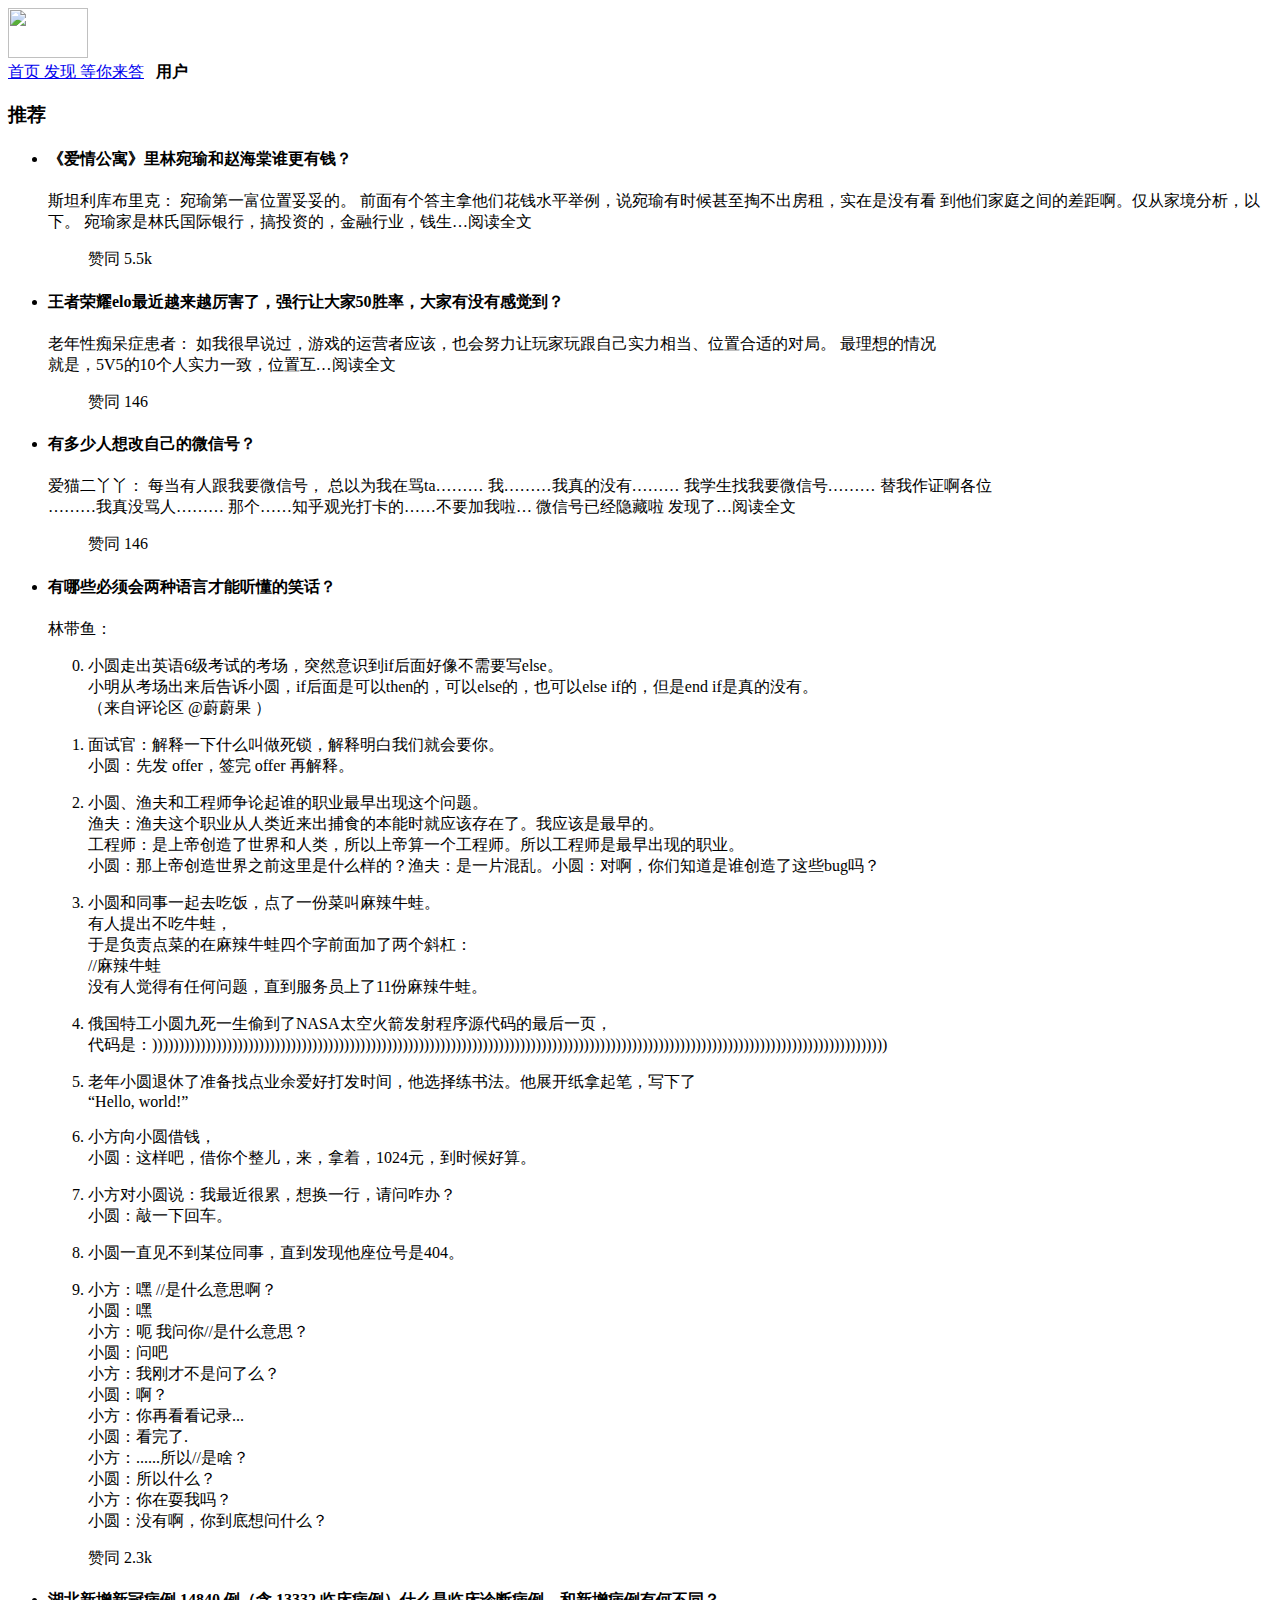
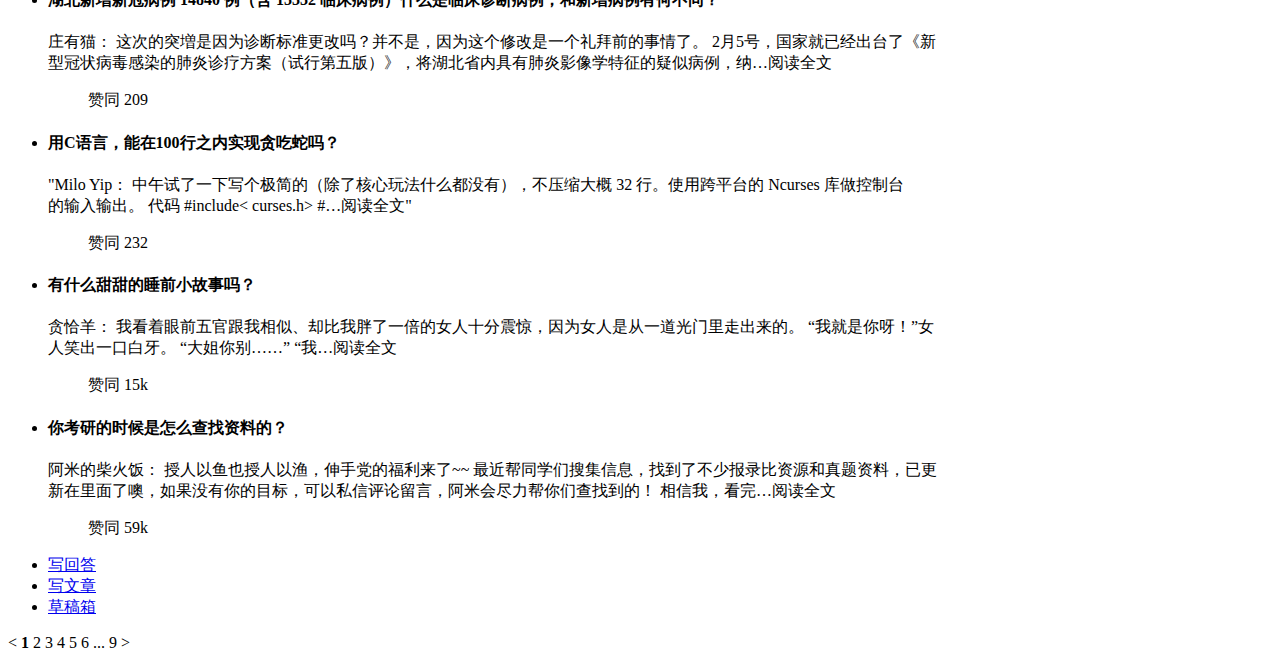
==== lab1/index.html @ 3434e895 "upload lab1" ====
<!DOCTYPE html>
<html lang="en">
<head>
    <meta charset="UTF-8">
    <title> 知乎 </title>
</head>
<body>
    <header>
        <a href = "http://www.zhihu.com">
            <img src ="images/zhuhu_logo.jpeg" width = "80"  height = "50">
        </a>
    </header>
    <nav>
        <a href = "http://www.zhihu.com"> 首页 </a>
        <a href = "http://www.zhihu.com"> 发现 </a>
        <a href = "http://www.zhihu.com"> 等你来答</a>
        <strong> &nbsp 用户 </strong>
    </nav>
    <section>
        <h3> 推荐 </h3>
        <ul>
            <li>
                <h4> 《爱情公寓》里林宛瑜和赵海棠谁更有钱？</h4>
                <p>
                    斯坦利库布里克： 宛瑜第一富位置妥妥的。 前面有个答主拿他们花钱水平举例，说宛瑜有时候甚至掏不出房租，实在是没有看 到他们家庭之间的差距啊。仅从家境分析，以下。 宛瑜家是林氏国际银行，搞投资的，金融行业，钱生…阅读全文​
                </p>
                <blockquote> 赞同 5.5k </blockquote>
            </li>
            <li>
                <h4> 王者荣耀elo最近越来越厉害了，强行让大家50胜率，大家有没有感觉到？</h4>
                <p>
                    老年性痴呆症患者： 如我很早说过，游戏的运营者应该，也会努力让玩家玩跟自己实力相当、位置合适的对局。 最理想的情况
                    <br>
                    就是，5V5的10个人实力一致，位置互…阅读全文​
                </p>
                <blockquote> 赞同 146 </blockquote>
            </li>
            <li>
                <h4> 有多少人想改自己的微信号？</h4>
                <p>
                    爱猫二丫丫： 每当有人跟我要微信号， 总以为我在骂ta……… 我………我真的没有……… 我学生找我要微信号……… 替我作证啊各位
                    <br>
                    ………我真没骂人……… 那个……知乎观光打卡的……不要加我啦… 微信号已经隐藏啦 发现了…阅读全文​
                </p>
                <blockquote> 赞同 146 </blockquote>
            </li>
            <li>
                <h4> 有哪些必须会两种语言才能听懂的笑话？</h4>
                <p>
                    林带鱼：
                </p>
                <ol start = "0">
                    <li>
                        <p>
                            小圆走出英语6级考试的考场，突然意识到if后面好像不需要写else。
                            <br>
                            小明从考场出来后告诉小圆，if后面是可以then的，可以else的，也可以else if的，但是end if是真的没有。
                            <br>
                        （来自评论区 @蔚蔚果 ）
                        </p>
                    </li>
                    <li>
                        <p>
                            面试官：解释一下什么叫做死锁，解释明白我们就会要你。
                            <br>
                            小圆：先发 offer，签完 offer 再解释。
                        </p>
                    </li>
                    <li>
                        <p>
                            小圆、渔夫和工程师争论起谁的职业最早出现这个问题。
                            <br>
                            渔夫：渔夫这个职业从人类近来出捕食的本能时就应该存在了。我应该是最早的。
                            <br>
                            工程师：是上帝创造了世界和人类，所以上帝算一个工程师。所以工程师是最早出现的职业。
                            <br>
                            小圆：那上帝创造世界之前这里是什么样的？渔夫：是一片混乱。小圆：对啊，你们知道是谁创造了这些bug吗？
                        </p>
                    </li>
                    <li>
                        <p>
                            小圆和同事一起去吃饭，点了一份菜叫麻辣牛蛙。
                            <br>
                            有人提出不吃牛蛙，
                            <br>
                            于是负责点菜的在麻辣牛蛙四个字前面加了两个斜杠：
                            <br>
                            //麻辣牛蛙
                            <br>
                            没有人觉得有任何问题，直到服务员上了11份麻辣牛蛙。
                        </p>
                    </li>
                    <li>
                        <p>
                            俄国特工小圆九死一生偷到了NASA太空火箭发射程序源代码的最后一页，
                            <br>
                            代码是：))))))))))))))))))))))))))))))))))))))))))))))))))))))))))))))))))))))))))))))))))))))))))))))))))))))))))))))))))))))))))))))))))))))))))
                        </p>
                    </li>
                    <li>
                        <p>
                            老年小圆退休了准备找点业余爱好打发时间，他选择练书法。他展开纸拿起笔，写下了
                            <br>
                            “Hello, world!”
                        </p>
                    </li>
                    <li>
                        <p>
                            小方向小圆借钱，
                            <br>
                            小圆：这样吧，借你个整儿，来，拿着，1024元，到时候好算。
                        </p>
                    </li>
                    <li>
                       <p>
                           小方对小圆说：我最近很累，想换一行，请问咋办？
                           <br>
                           小圆：敲一下回车。
                       </p>
                    </li>
                    <li>
                        <p>
                            小圆一直见不到某位同事，直到发现他座位号是404。
                        </p>
                    </li>
                    <li>
                        <p>
                            小方：嘿 //是什么意思啊？<br>
                            小圆：嘿<br>
                            小方：呃 我问你//是什么意思？<br>
                            小圆：问吧<br>
                            小方：我刚才不是问了么？<br>
                            小圆：啊？<br>
                            小方：你再看看记录...<br>
                            小圆：看完了.<br>
                            小方：......所以//是啥？<br>
                            小圆：所以什么？<br>
                            小方：你在耍我吗？<br>
                            小圆：没有啊，你到底想问什么？
                        </p>
                    </li>
                </ol>
                <blockquote> 赞同 2.3k </blockquote>
            </li>
            <li>
                <h4> 湖北新增新冠病例 14840 例（含 13332 临床病例）什么是临床诊断病例，和新增病例有何不同？ </h4>
                <p>
                    庄有猫： 这次的突増是因为诊断标准更改吗？并不是，因为这个修改是一个礼拜前的事情了。 2月5号，国家就已经出台了《新
                    <br>
                    型冠状病毒感染的肺炎诊疗方案（试行第五版）》，将湖北省内具有肺炎影像学特征的疑似病例，纳…阅读全文​
                </p>
                <blockquote> 赞同 209 </blockquote>
            </li>
            <li>
                <h4> 用C语言，能在100行之内实现贪吃蛇吗？</h4>
                <p>
                    "Milo Yip： 中午试了一下写个极简的（除了核心玩法什么都没有），不压缩大概 32 行。使用跨平台的 Ncurses 库做控制台
                    <br>
                    的输入输出。 代码 #include&lt curses.h&gt #…阅读全文​"
                </p>
                <blockquote> 赞同 232 </blockquote>
            </li>
            <li>
                <h4> 有什么甜甜的睡前小故事吗？</h4>
                <p>
                    贪恰羊： 我看着眼前五官跟我相似、却比我胖了一倍的女人十分震惊，因为女人是从一道光门里走出来的。 “我就是你呀！”女
                    <br>
                    人笑出一口白牙。 “大姐你别……” “我…阅读全文​
                </p>
                <blockquote> 赞同 15k</blockquote>
            </li>
            <li>
                <h4> 你考研的时候是怎么查找资料的？</h4>
                <p>
                    阿米的柴火饭： 授人以鱼也授人以渔，伸手党的福利来了~~ 最近帮同学们搜集信息，找到了不少报录比资源和真题资料，已更
                    <br>
                    新在里面了噢，如果没有你的目标，可以私信评论留言，阿米会尽力帮你们查找到的！ 相信我，看完…阅读全文​
                </p>
                <blockquote> 赞同 59k</blockquote>
            </li>
        </ul>
    </section>
    <aside>
        <ul>
            <li> <a href = "https://www.zhihu.com/creator/featured-question/knowledge-plan"> 写回答 </a> </li>
            <li> <a href = "https://zhuanlan.zhihu.com/write"> 写文章 </a> </li>
            <li> <a href = "https://www.zhihu.com/draft?type=answer"> 草稿箱 </a> </li>
        </ul>
    </aside>
    &lt <strong> 1 </strong> 2 3 4 5 6 ... 9 &gt
</body>
</html>
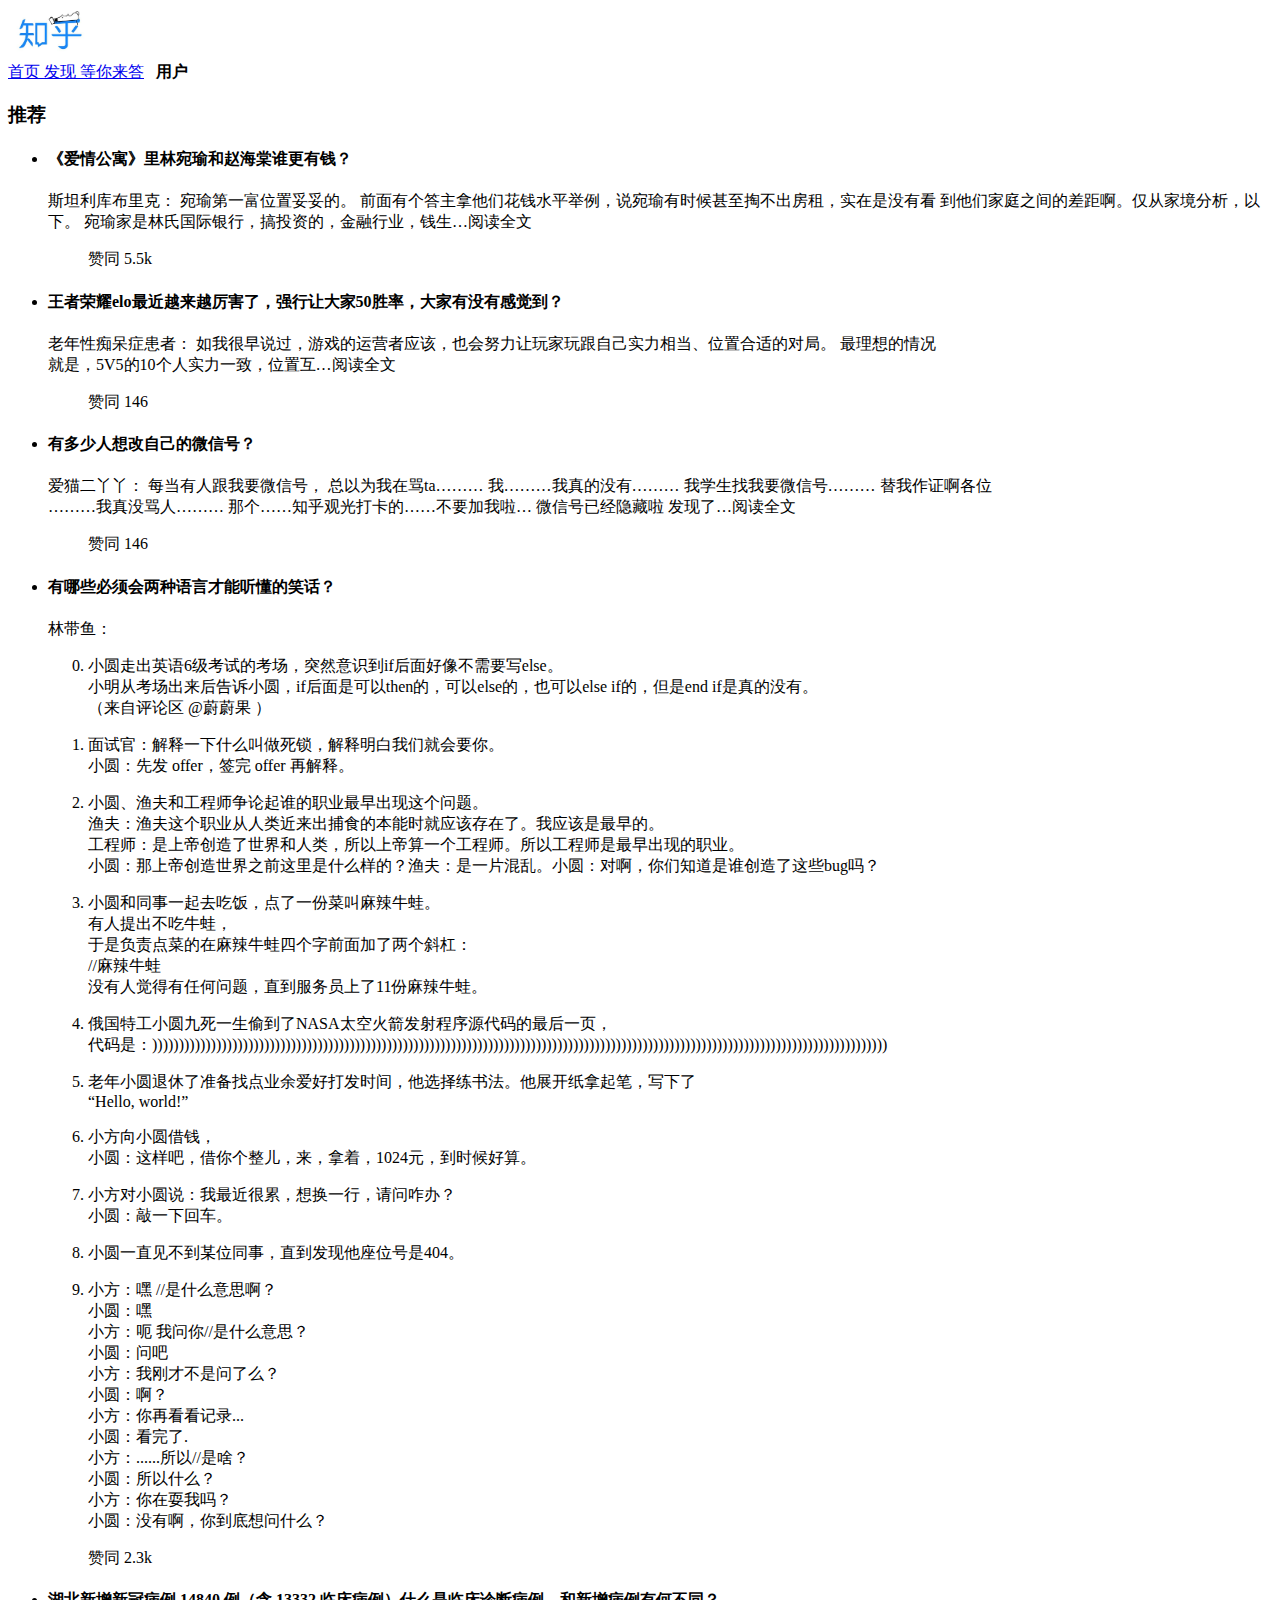
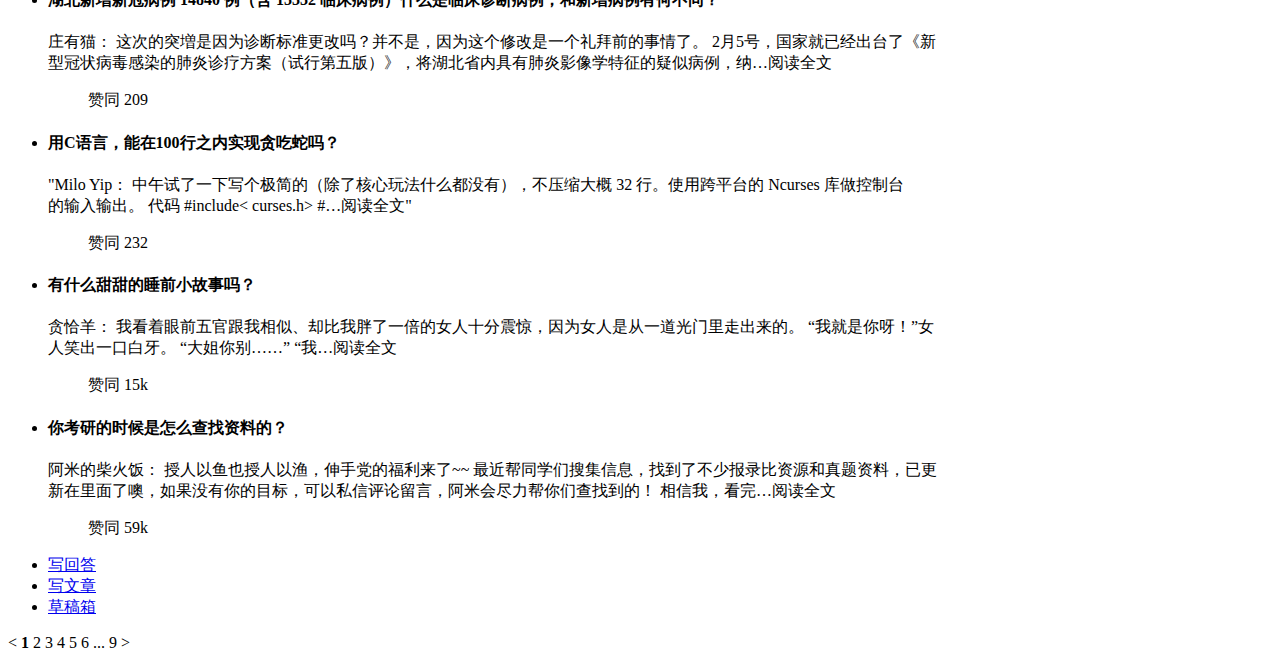
==== commit 42d16b4c: "upload lab1" ====
--- a/lab1/index.html
+++ b/lab1/index.html
@@ -7,7 +7,7 @@
 <body>
     <header>
         <a href = "http://www.zhihu.com">
-            <img src ="images/zhuhu_logo.jpeg" width = "80"  height = "50">
+            <img src ="images/zhihu_logo.jpeg" width = "80"  height = "50">
         </a>
     </header>
     <nav>
